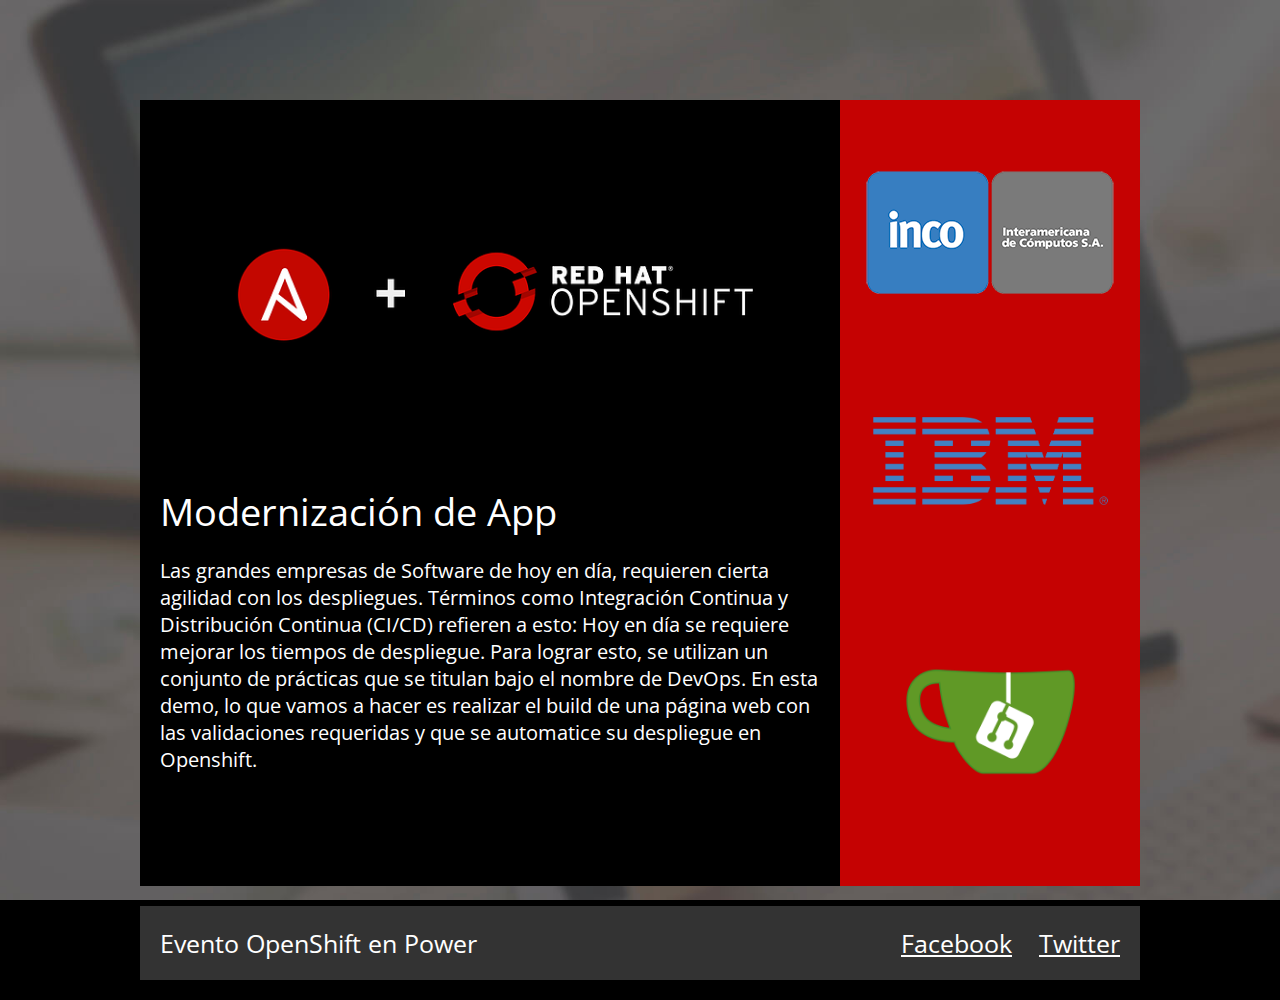
==== Sample-html/index.html @ ba6b1d00 "Diseño completo" ====
<!DOCTYPE html>
<html lang="en">
<head>
	<meta charset="UTF-8">
	<meta name="viewport" content="width=device-width, user-scalable=no, initial-scale=1.0, maximum-scale=1.0, minimum-scale=1.0">
	<title>Layout con Flexbox</title>
	<link href="https://fonts.googleapis.com/css?family=Open+Sans" rel="stylesheet">
	<link rel="stylesheet" href="estilos.css">
</head>
<body>
	<div class="contenedor">
		<header>
			<div class="logo">
			</div>
			<!-- <nav class="menu">
				<a href="#">Inicio</a>
				<a href="#">Blog</a>
				<a href="#">Contacto</a>
			</nav> -->
		</header>

		<section class="main">
			<article>
				<div class="thumb">
					<img src="imagenes/logo.png" alt="">
					<!-- <img src="imagenes/thumb.jpg" alt=""> -->
				</div>
				<h2>Modernización de App</h2>
				<p>Las grandes empresas de Software de hoy en día, requieren cierta agilidad con los despliegues.
				Términos como Integración Continua y Distribución Continua (CI/CD) refieren a esto:
				Hoy en día se requiere mejorar los tiempos de despliegue. Para lograr esto,
				se utilizan un conjunto de prácticas que se titulan bajo el nombre de DevOps. En esta demo,
				lo que vamos a hacer es realizar el build de una página web con las validaciones requeridas y que se automatice su despliegue en Openshift.</p>
			</article>
		</section>

		<aside>
				<div class="ad">
						<img src="imagenes/incosa-logo-web.png" alt="">
				</div>
				<div class="ad">
						<img src="imagenes/ibm-logo.png" width="100%" alt="">
				</div>
				<div class="ad">
						<img src="imagenes/gitea.png" width="70%" alt="">
				</div>
		</aside>

		<footer>
			<div class="autor">
				<p>Evento OpenShift en Power</p>
			</div>
			<div class="redes-sociales">
				<a href="http://www.facebook.com/falconmasters">Facebook</a>
				<a href="http://www.twitter.com/falconmasters">Twitter</a>
			</div>
		</footer>
	</div>
</body>
</html>
---- Sample-html/estilos.css ----
* {
	padding: 0;
	margin: 0;
	-webkit-box-sizing: border-box;
	-moz-box-sizing: border-box;
	box-sizing: border-box;
}

body {
	font-family: 'Open Sans', sans-serif;
	color: #fff;
	font-size: 25px;
	background: #000 url('imagenes/fondo.jpg');
	background-size: cover;
	background-attachment: fixed;
}

.contenedor {
	margin: auto;
	width: 90%;
	max-width: 1000px;
	display: flex;
	flex-direction:row;
	flex-wrap:wrap;
}

header {
	width: 100%;
	padding: 50px 0;

	display: flex;
	flex-direction:row;
	flex-wrap:wrap;
	justify-content:space-between;
	align-items:center;
}

header .menu a {
	color: #fff;
	text-decoration: none;
	margin-right:40px;
	font-size: 18px;
}

header .menu a:hover {text-decoration: underline;}

.main {
	background: rgb(0, 0, 0);
	padding: 20px;
	width: 70%;
}

.main article .thumb {
	margin-bottom: 20px;
}

.main article .thumb img {
	vertical-align: top;
	width: 100%;
}

.main article h2 {
	margin-bottom: 20px;
	font-weight: normal;
	font-size: 38px;
}

.main article p {
	margin-bottom: 20px;
	font-size: 20px;
	line-height: 27px;
}

aside {
	width: 30%;
	background: #c50202;
	padding: 20px;
	display: flex;
	flex-direction:column;
	flex-wrap:wrap;
	justify-content:space-between;
}

aside .ad {
	font-size: 30px;
	text-align: center;
	color: #fff;
	padding: 50px 0;
	size: 30px;
	/*margin: 20px 0;*/
	background: #c50202;
}

footer {
	margin-top: 20px;
	background: rgba(255,255,255,.2);
	padding: 20px;
	margin-bottom: 20px;
	width: 100%;
	color: #fff;
	display: flex;
	flex-direction:row;
	flex-wrap:no-wrap;
	justify-content:space-between;
}

footer .redes-sociales a {
	color: #fff;
	text-decoration: underline;
	margin-left: 20px;
}

footer .redes-sociales a:hover {
	text-decoration: none;
}

@media screen and (max-width: 800px) {
	.main {
		width: 100%;
	}

	aside {
		width: 100%;
		flex-direction:row;
	}

	aside .ad {
		width: 40%;
	}
}

@media screen and (max-width: 600px) {
	header {
		flex-direction:column;
		padding-bottom: 20px; 
	}

	header .menu {
		width: 100%;
		background: rgba(255,255,255,.2);
		text-align: center;
		padding: 20px;
	}

	header .logo {
		margin-bottom: 20px;
		width: 50%;
	}

	header .menu a {
		margin:0 20px; 
	}

	footer {
		flex-direction:column;
		text-align: center;
	}

	footer .autor {
		order:2;
	}

	footer .redes-sociales {
		order:1;
		margin-bottom: 20px;
	}
}

@media screen and (max-width: 400px) {
	aside {
		display: none;
	}
}
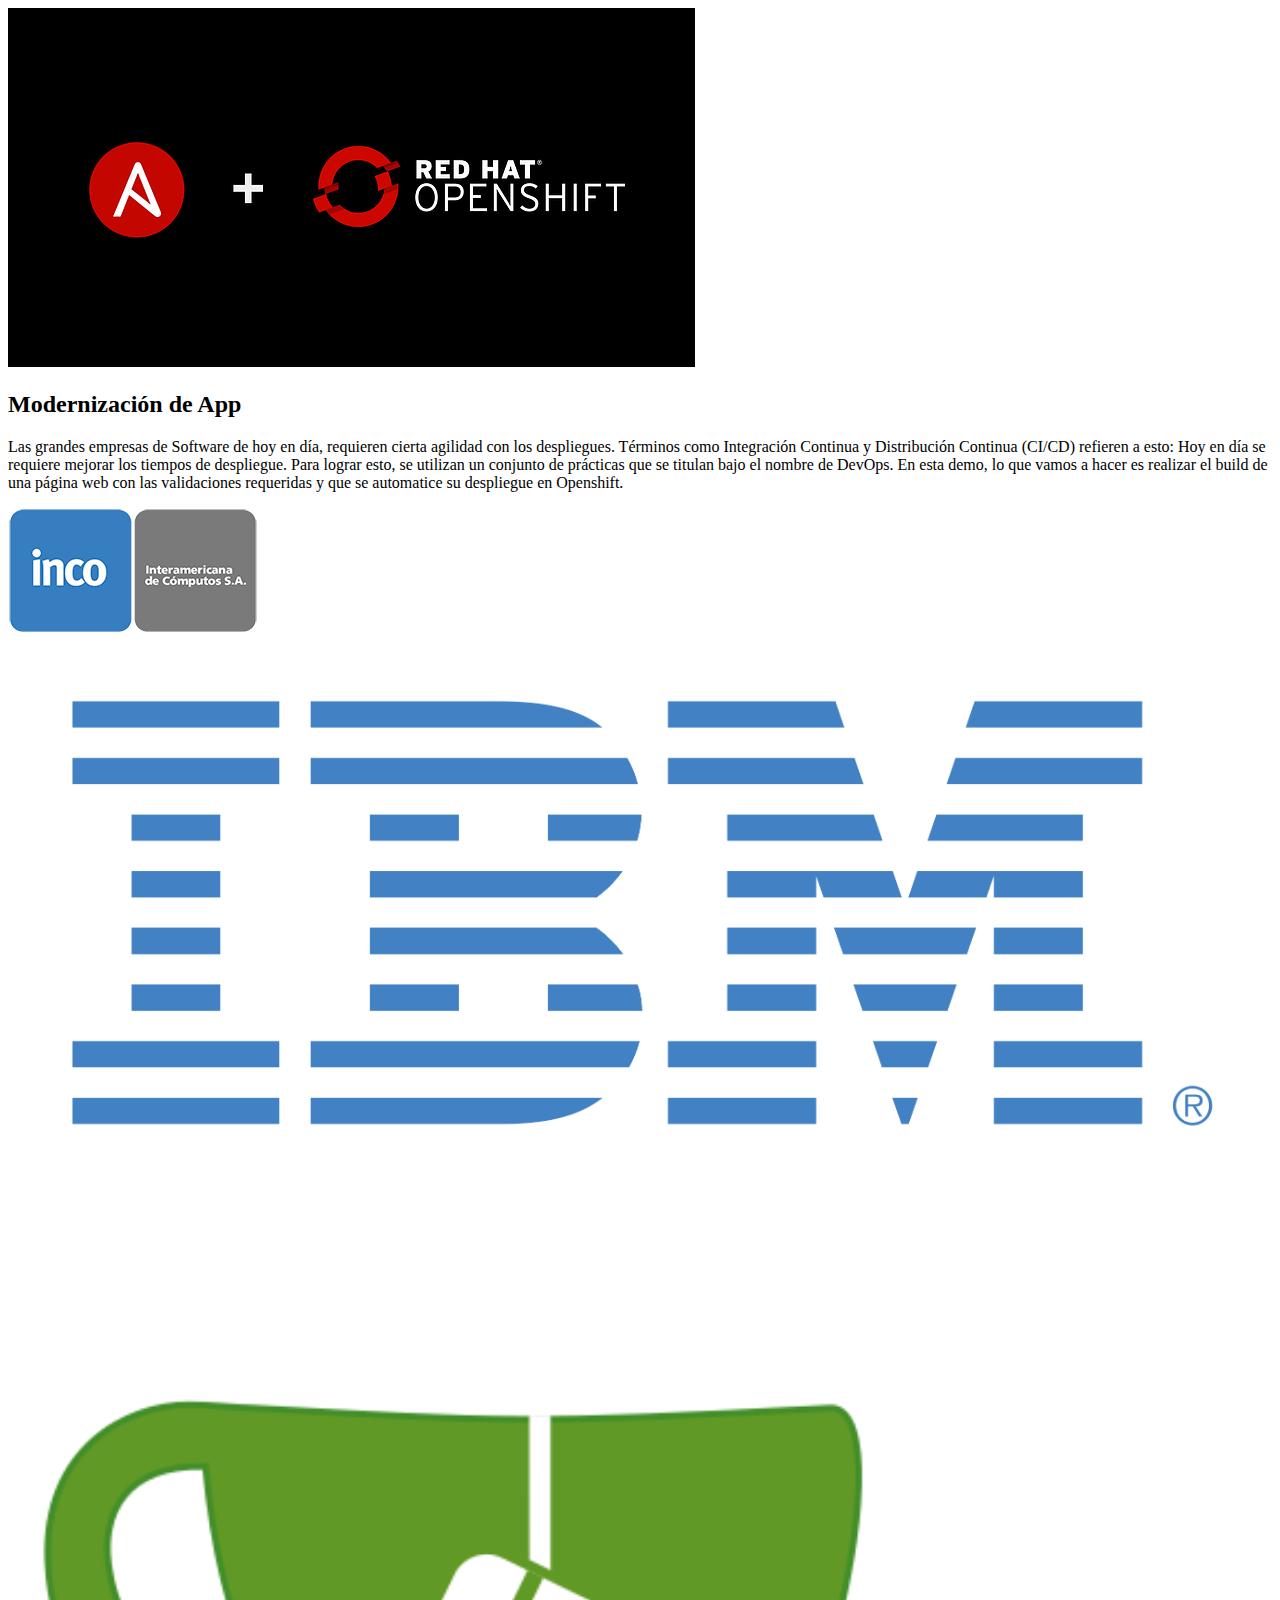
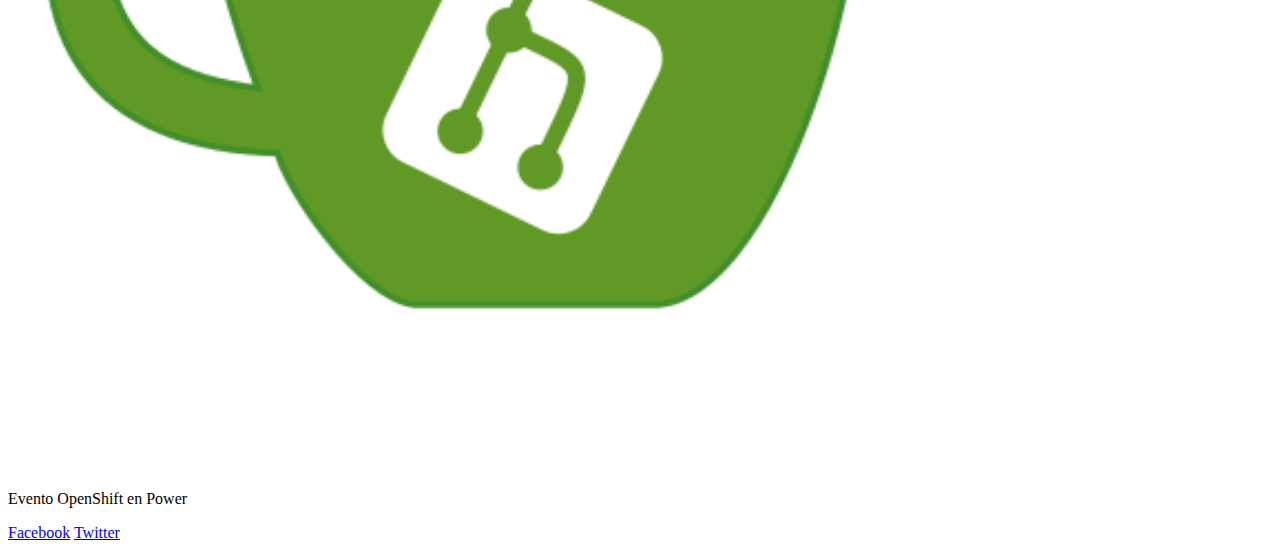
==== commit 0d536e41: "disable estilos.css" ====
--- a/Sample-html/index.html
+++ b/Sample-html/index.html
@@ -5,7 +5,7 @@
 	<meta name="viewport" content="width=device-width, user-scalable=no, initial-scale=1.0, maximum-scale=1.0, minimum-scale=1.0">
 	<title>Layout con Flexbox</title>
 	<link href="https://fonts.googleapis.com/css?family=Open+Sans" rel="stylesheet">
-	<link rel="stylesheet" href="estilos.css">
+	<link rel="stylesheet" href="estilos-.css">
 </head>
 <body>
 	<div class="contenedor">
@@ -57,4 +57,4 @@
 		</footer>
 	</div>
 </body>
-</html>+</html>
